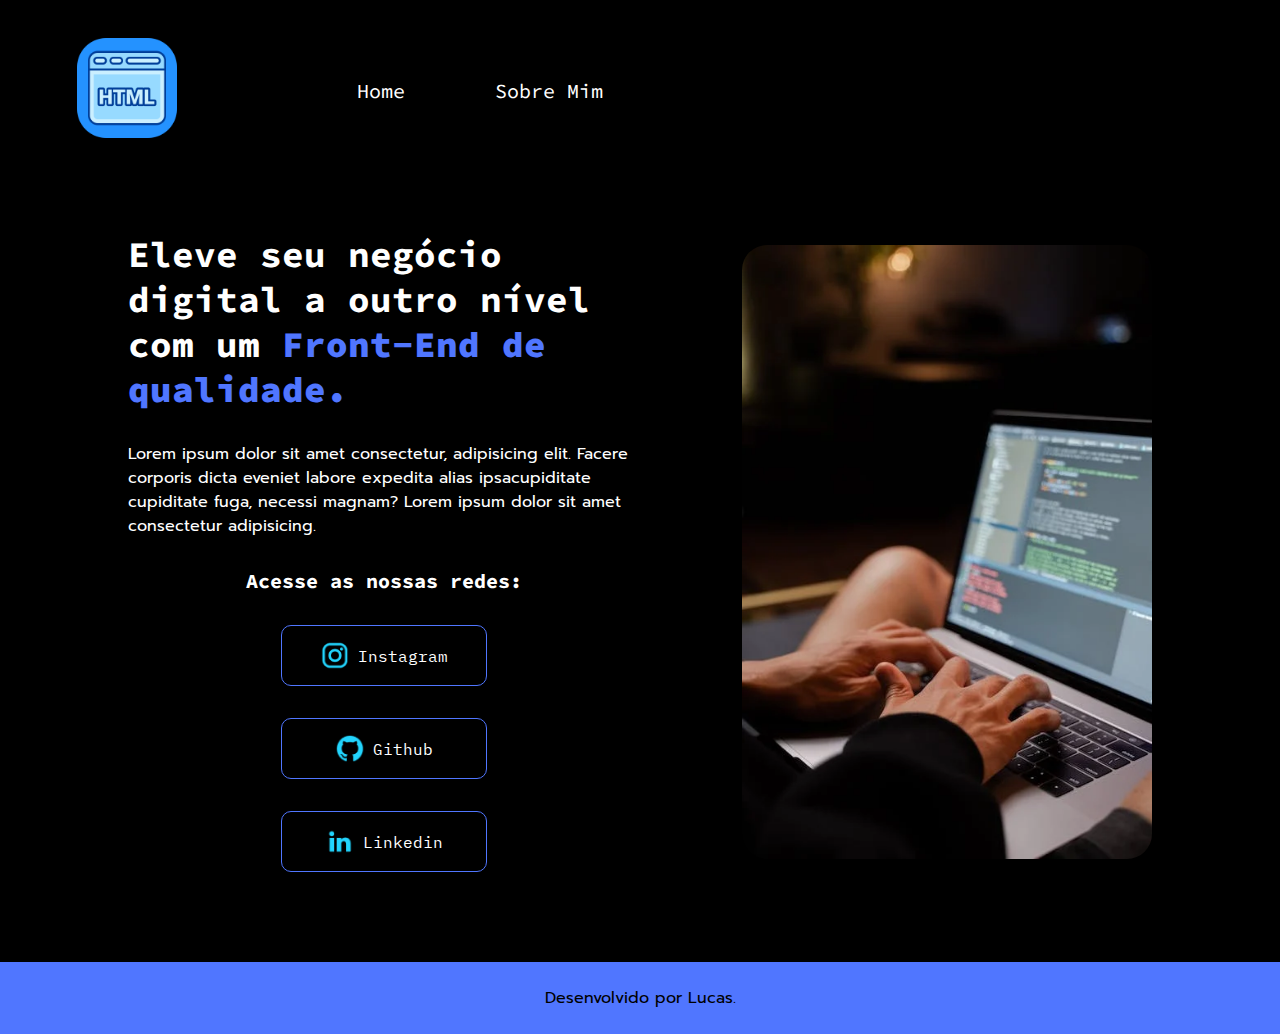
==== index.html @ 24a78679 "primeiro commit" ====
<!DOCTYPE html>
<html lang="pt-br">
<head>
    <meta charset="UTF-8">
    <meta name="viewport" content="width=device-width, initial-scale=1.0">
    <link rel="stylesheet" href="./css/style.css">
    <title>Home</title>
</head>
<body>
    <header class="cabecalho">

        <a href="index.html" class="logo_cabecalho">
            <img src="./assets/html.png" alt="Logo HTML" class="logo">
        </a>
        <nav class="menu_nav">
            <a href="index.html" class="menu_nav__items">Home</a>
            <a href="sobre.html" class="menu_nav__items">Sobre Mim</a>
        </nav>

    </header>

    <main class="main_secao">

        <section class="secao">
            <h1 class="secao__titulo">Eleve seu negócio digital a outro nível com um <strong>Front-End de qualidade.</strong></h1>
            <p class="secao__paragrafo">Lorem ipsum dolor sit amet consectetur, adipisicing elit. Facere corporis dicta eveniet labore expedita alias ipsacupiditate cupiditate fuga, necessi magnam? Lorem ipsum dolor sit amet consectetur adipisicing.</p>
            <div class="links">
                <h2>Acesse as nossas redes:</h2>
                <a href="http://instagram.com" target="_blank" class="links__btn">
                    <img src="./assets/instagram.png" alt="Ícone Instagram" class="icons">
                    Instagram
                </a>
                <a href="http://github.com" target="_blank" class="links__btn">
                    <img src="./assets/github.png" alt="Ícone Github" class="icons">
                    Github
                </a>
                <a href="http://linkedin.com" target="_blank" class="links__btn">
                    <img src="./assets/linkedin.png" alt="Ícone Linkdin" class="icons">
                    Linkedin
                </a>
            </div>
        </section>
        <img src="./assets/pexels-photo-5496463.png" alt="">

    </main>

    <footer class="rodape">

        <p>Desenvolvido por Lucas.</p>
        
    </footer>
</body>
</html>
---- css/style.css ----
@import url('https://fonts.googleapis.com/css2?family=IBM+Plex+Mono:wght@600&family=Prompt&family=Source+Code+Pro&display=swap');

:root{
    --bg-color: #000000;
    --cor-sec: #ffffff;
    --cor-ter: #5076FF;

    --fonte-principal: 'Source Code Pro', monospace;
    --fonte-sec: 'Prompt', sans-serif;
    --fonte-links: 'IBM Plex Mono', monospace;
}

*{
    margin: 0;
    padding: 0;
}

.cabecalho{
    display: flex;
    justify-content: flex-start;
    padding-top: 3%;
    padding-left: 6%;
    gap: 15%;
}

.logo{
    width: 100px;
}

.menu_nav{
    display: flex;
    align-items: center;
    gap: 90px;
}

.menu_nav__items{
    text-decoration: none;
    color: var(--cor-sec);
    font-family: var(--fonte-principal);
    font-size: 1.25rem;
}

.menu_nav__items:hover{
    border-bottom: 2px solid var(--cor-ter);
    padding: 25px 0;
}

body{
    box-sizing: border-box;
    background-color: var(--bg-color);
    color: var(--cor-sec);
}

.main_secao{
    display: flex;
    align-items: center;
    justify-content: space-between;
    padding: 7% 10%;
}

.secao{
    width: 50%;
    display: flex;
    flex-direction: column;
    gap: 30px;
}

.secao__titulo{
    font-family: var(--fonte-principal);
    font-size: 2.25rem;
}

.secao__paragrafo{
    font-family: var(--fonte-sec); 
}

strong{
    color: var(--cor-ter);
}

.links{
    display: flex;
    align-items: center;
    flex-direction: column;
    text-align: center;
    gap: 32px;
}

.links h2{
    font-family: var(--fonte-principal);
    font-size: 1.25rem;
}

.links__btn{
    display: flex;
    align-items: center;
    justify-content: center;
    gap: 8px;
    text-decoration: none;
    color: var(--cor-sec);
    font-family: var(--fonte-links);

    border: 1px solid var(--cor-ter);
    border-radius: 10px;
    padding: 15px 0;
    width: 40%;
}

.links__btn:hover{
    background-color: #272727;
    width: 45%;
    transition: 0.3s ease;
}

.icons{
    width: 30px;
}

img{
    width: 40%;
    border-radius: 25px;
}

.rodape{
    background-color: var(--cor-ter);
    color: black;
    padding: 24px;
    text-align: center;
    font-family: var(--fonte-sec);
}

@media(min-width: 768px) and (max-width: 1200px){

    .logo{
        width: 80px;
    }

    .secao__titulo{
        font-size: 2.1rem;
        text-align: center;
    }

    .secao__paragrafo{
        font-size: 0.9rem;
        text-align: center;
    }

    .links h2{
        font-size: 1.1rem;
    }

    .main_secao{
        flex-direction: column-reverse;
        gap: 100px;
        padding: 7% 15%;
    }

    .secao{
        width: auto;
    }

    .rodape p{
        font-size: 0.9rem;
    }

}

@media (min-width: 655px) and (max-width: 767px){

    .logo{
        width: 65px;
    }

    .menu_nav__items{
        font-size: 1.1rem
    }

    .secao__titulo{
        text-align: center;
    }

    .secao__paragrafo{
        text-align: center;
    }

    .main_secao{
        flex-direction: column;
        gap: 100px;
        padding: 20% 15%;
    }

    .secao{
        width: auto;
    }

    .rodape p{
        font-size: 0.8rem;
    }

}


@media (min-width: 400px) and (max-width: 654px){

    .logo{
        width: 60px;
    }

    .cabecalho{
        gap: 60px;
    }

    .menu_nav{
        gap: 40px;
    }

    .menu_nav__items{
        font-size: 0.9rem;
    }

    .main_secao{
        flex-direction: column;
        gap: 100px;
        padding: 20% 15%;
    }

    .secao__titulo{
        font-size: 1.5rem;
        text-align: center;
    }

    .secao__paragrafo{
        font-size: 0.9rem;
        text-align: center;
    }

    .secao{
        width: auto;
    }

    .links h2{
        font-size: 1rem;
    }

    .icons{
        width: 20px;
    }

    .links__btn{
        width: 50%;
        font-size: 0.7rem;
    }

    .rodape p{
        font-size: 0.7rem;
    }
}

@media (min-width: 350px) and (max-width: 399px){

    .logo{
        width: 50px;
    }

    .cabecalho{
        gap: 40px;
    }

    .menu_nav{
        gap: 35px;
    }

    .menu_nav__items{
        font-size: 0.9rem;
    }

    .main_secao{
        flex-direction: column;
        gap: 100px;
        padding: 20% 15%;
    }

    .secao__titulo{
        font-size: 1.4rem;
        text-align: center;
    }

    .secao__paragrafo{
        font-size: 0.8rem;
        text-align: center;
    }

    .secao{
        width: auto;
    }

    .links h2{
        font-size: 0.9rem;
    }

    .icons{
        width: 18px;
    }

    .links__btn{
        width: 50%;
        font-size: 0.7rem;
    }

    .rodape p{
        font-size: 0.6rem;
    }
}
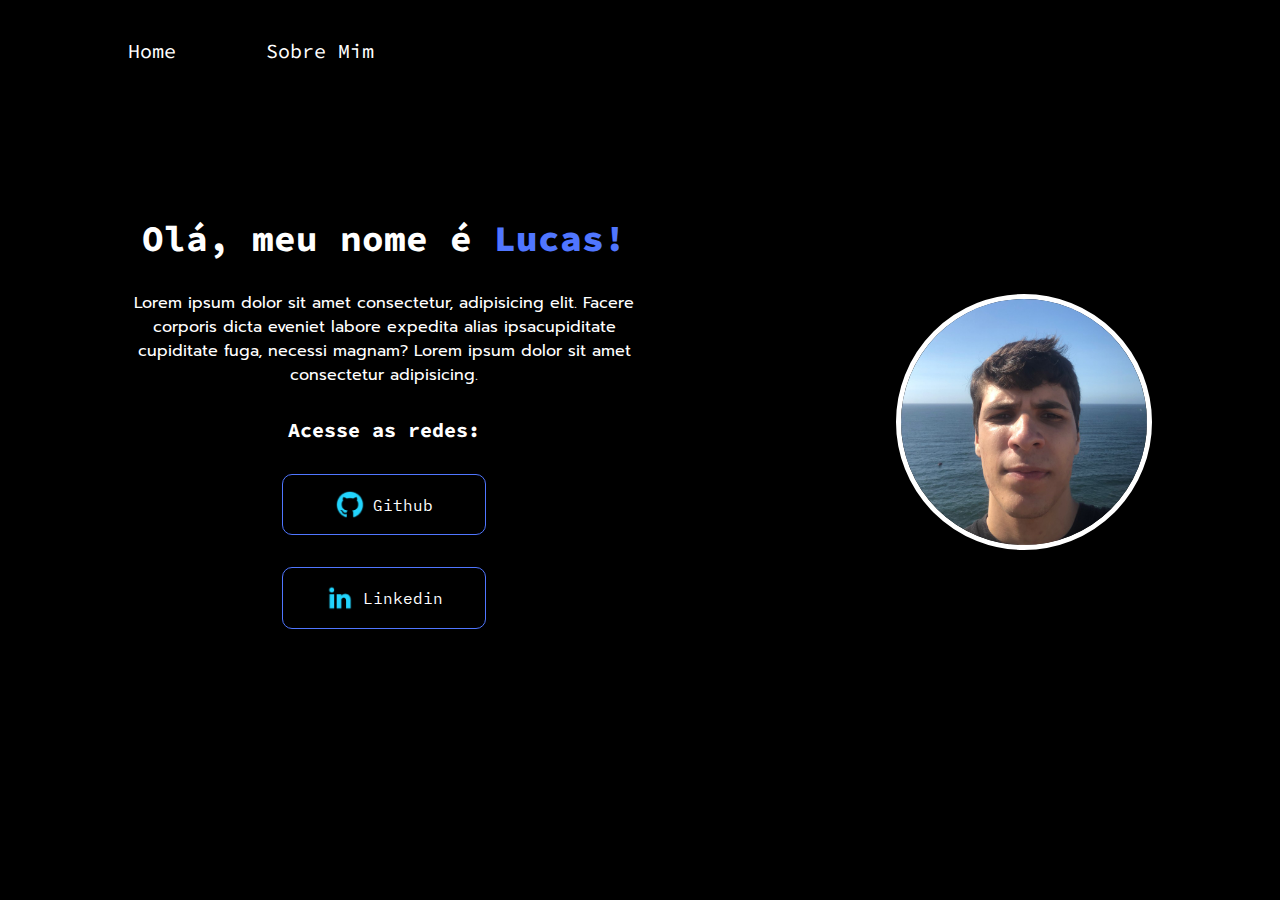
==== commit 4e279de7: "Adaptando site" ====
--- a/index.html
+++ b/index.html
@@ -9,9 +9,6 @@
 <body>
     <header class="cabecalho">
 
-        <a href="index.html" class="logo_cabecalho">
-            <img src="./assets/html.png" alt="Logo HTML" class="logo">
-        </a>
         <nav class="menu_nav">
             <a href="index.html" class="menu_nav__items">Home</a>
             <a href="sobre.html" class="menu_nav__items">Sobre Mim</a>
@@ -22,32 +19,24 @@
     <main class="main_secao">
 
         <section class="secao">
-            <h1 class="secao__titulo">Eleve seu negócio digital a outro nível com um <strong>Front-End de qualidade.</strong></h1>
+            <h1 class="secao__titulo">Olá, meu nome é <strong>Lucas!</strong></h1>
             <p class="secao__paragrafo">Lorem ipsum dolor sit amet consectetur, adipisicing elit. Facere corporis dicta eveniet labore expedita alias ipsacupiditate cupiditate fuga, necessi magnam? Lorem ipsum dolor sit amet consectetur adipisicing.</p>
             <div class="links">
-                <h2>Acesse as nossas redes:</h2>
-                <a href="http://instagram.com" target="_blank" class="links__btn">
-                    <img src="./assets/instagram.png" alt="Ícone Instagram" class="icons">
-                    Instagram
-                </a>
-                <a href="http://github.com" target="_blank" class="links__btn">
+                <h2>Acesse as redes:</h2>
+                <a href="https://github.com/toledolucass" target="_blank" class="links__btn">
                     <img src="./assets/github.png" alt="Ícone Github" class="icons">
                     Github
                 </a>
-                <a href="http://linkedin.com" target="_blank" class="links__btn">
+                <a href="https://www.linkedin.com/in/lucas-palamartschuk-de-toledo-474211236/" target="_blank" class="links__btn">
                     <img src="./assets/linkedin.png" alt="Ícone Linkdin" class="icons">
                     Linkedin
                 </a>
             </div>
         </section>
-        <img src="./assets/pexels-photo-5496463.png" alt="">
+        <img src="./assets/foto-perfil.jfif" class="small-image">
+        <img src="./assets/prog_screen.png" class="large-image">
 
     </main>
 
-    <footer class="rodape">
-
-        <p>Desenvolvido por Lucas.</p>
-        
-    </footer>
 </body>
 </html>--- a/css/style.css
+++ b/css/style.css
@@ -13,24 +13,21 @@
 *{
     margin: 0;
     padding: 0;
+    box-sizing: border-box;
 }
 
 .cabecalho{
     display: flex;
     justify-content: flex-start;
-    padding-top: 3%;
-    padding-left: 6%;
     gap: 15%;
 }
 
-.logo{
-    width: 100px;
-}
 
 .menu_nav{
     display: flex;
     align-items: center;
     gap: 90px;
+    margin:3% 10%;
 }
 
 .menu_nav__items{
@@ -38,15 +35,18 @@
     color: var(--cor-sec);
     font-family: var(--fonte-principal);
     font-size: 1.25rem;
+    padding-bottom: 25px;
 }
 
 .menu_nav__items:hover{
-    border-bottom: 2px solid var(--cor-ter);
-    padding: 25px 0;
-}
+    transition: 800ms;
+    border-bottom: 1px solid var(--cor-ter);
+}
+
+
+
 
 body{
-    box-sizing: border-box;
     background-color: var(--bg-color);
     color: var(--cor-sec);
 }
@@ -62,16 +62,19 @@
     width: 50%;
     display: flex;
     flex-direction: column;
+    justify-content: center;
     gap: 30px;
 }
 
 .secao__titulo{
     font-family: var(--fonte-principal);
     font-size: 2.25rem;
+    text-align: center;
 }
 
 .secao__paragrafo{
     font-family: var(--fonte-sec); 
+    text-align: center;
 }
 
 strong{
@@ -99,7 +102,6 @@
     text-decoration: none;
     color: var(--cor-sec);
     font-family: var(--fonte-links);
-
     border: 1px solid var(--cor-ter);
     border-radius: 10px;
     padding: 15px 0;
@@ -116,18 +118,24 @@
     width: 30px;
 }
 
-img{
-    width: 40%;
-    border-radius: 25px;
-}
-
-.rodape{
-    background-color: var(--cor-ter);
-    color: black;
-    padding: 24px;
-    text-align: center;
-    font-family: var(--fonte-sec);
-}
+
+.small-image{
+    width: 25%;
+    border-radius: 100%;
+    border: 5px solid white;
+}
+
+
+@media(min-width: 1201px){
+    .small-image {
+        display: block;
+    }
+    
+    .large-image {
+        display: none;
+    }
+}
+
 
 @media(min-width: 768px) and (max-width: 1200px){
 
@@ -147,52 +155,72 @@
 
     .links h2{
         font-size: 1.1rem;
-    }
-
-    .main_secao{
-        flex-direction: column-reverse;
-        gap: 100px;
-        padding: 7% 15%;
-    }
-
-    .secao{
-        width: auto;
-    }
-
-    .rodape p{
-        font-size: 0.9rem;
-    }
-
-}
-
-@media (min-width: 655px) and (max-width: 767px){
-
-    .logo{
-        width: 65px;
-    }
-
-    .menu_nav__items{
-        font-size: 1.1rem
-    }
-
-    .secao__titulo{
-        text-align: center;
-    }
-
-    .secao__paragrafo{
-        text-align: center;
     }
 
     .main_secao{
         flex-direction: column;
         gap: 100px;
-        padding: 20% 15%;
+        padding: 7% 15%;
     }
 
     .secao{
         width: auto;
     }
 
+    .large-image {
+        display: block;
+        width: 100%;
+        height: 370px;
+    }
+    
+    .small-image {
+        display: none;
+    }
+
+    .rodape p{
+        font-size: 0.9rem;
+    }
+
+}
+
+@media (min-width: 655px) and (max-width: 767px){
+
+    .logo{
+        width: 65px;
+    }
+
+    .menu_nav__items{
+        font-size: 1.1rem
+    }
+
+    .secao__titulo{
+        text-align: center;
+    }
+
+    .secao__paragrafo{
+        text-align: center;
+    }
+
+    .main_secao{
+        flex-direction: column;
+        gap: 120px;
+        padding: 20% 15%;
+    }
+
+    .secao{
+        width: auto;
+    }
+
+    .large-image {
+        display: block;
+        width: 100%;
+        height: 270px;
+    }
+    
+    .small-image {
+        display: none;
+    }
+
     .rodape p{
         font-size: 0.8rem;
     }
@@ -220,7 +248,7 @@
 
     .main_secao{
         flex-direction: column;
-        gap: 100px;
+        gap: 80px;
         padding: 20% 15%;
     }
 
@@ -251,6 +279,16 @@
         font-size: 0.7rem;
     }
 
+    .large-image {
+        display: block;
+        width: 100%;
+        height: 190px;
+    }
+    
+    .small-image {
+        display: none;
+    }
+
     .rodape p{
         font-size: 0.7rem;
     }
@@ -276,7 +314,7 @@
 
     .main_secao{
         flex-direction: column;
-        gap: 100px;
+        gap: 50px;
         padding: 20% 15%;
     }
 
@@ -307,6 +345,16 @@
         font-size: 0.7rem;
     }
 
+    .large-image {
+        display: block;
+        width: 100%;
+        height: 135px;
+    }
+    
+    .small-image {
+        display: none;
+    }
+
     .rodape p{
         font-size: 0.6rem;
     }
